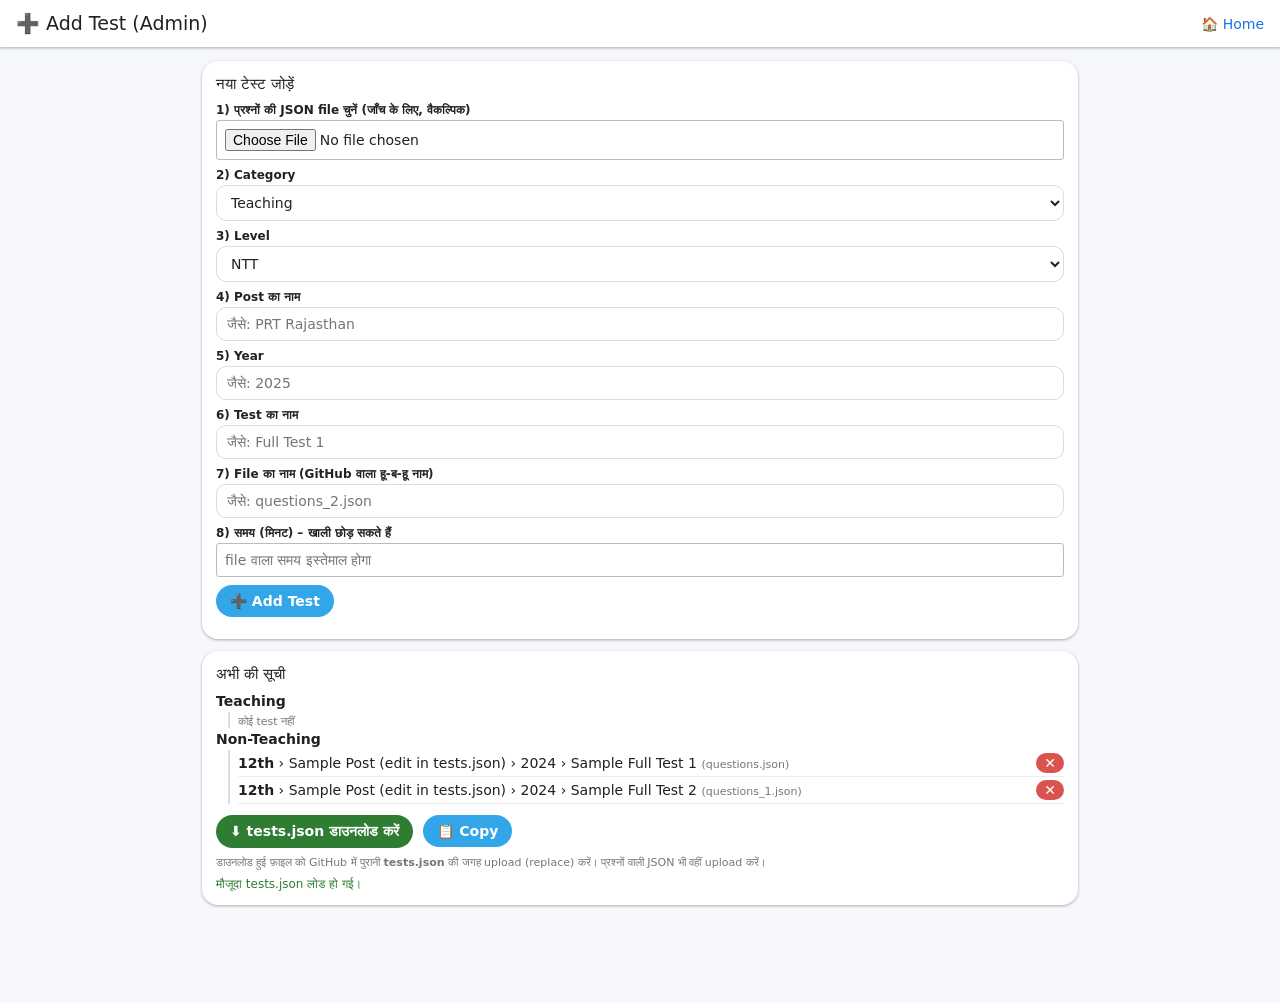
==== admin.html @ f63a6fd6 "Add files via upload" ====
<!DOCTYPE html>
<html lang="en"><head><meta charset="UTF-8"><meta name="viewport" content="width=device-width,initial-scale=1">
<title>Add Test (Admin)</title>
<style>
*{box-sizing:border-box;font-family:Arial,sans-serif;font-size:13px}
body{margin:0;background:#f0f0f0;color:#333}
.top{background:#2b2b2b;color:#fff;padding:10px 15px;display:flex;justify-content:space-between;align-items:center}
.top a{color:#ffcc00;text-decoration:none}
.wrap{max-width:800px;margin:15px auto;padding:0 10px}
.card{background:#fff;border:1px solid #ccc;padding:12px;margin-bottom:12px;border-radius:4px}
h3{margin:0 0 10px;color:#31708f}
label{display:block;margin:8px 0 3px;font-weight:bold;font-size:12px}
input,select{width:100%;padding:8px;border:1px solid #bbb;border-radius:3px;background:#fff}
button{padding:8px 14px;border:0;border-radius:3px;cursor:pointer;font-weight:bold;color:#fff;background:#33a6ea;margin:8px 6px 0 0}
button.g{background:#2e7d32}button.r{background:#d9534f;padding:2px 8px;margin:0}
.msg{margin-top:8px;font-size:12px}
.ok{color:#2e7d32}.er{color:#c00}
.t{margin:3px 0 3px 12px;border-left:2px solid #ddd;padding-left:8px}
.row{display:flex;justify-content:space-between;align-items:center;gap:6px;padding:3px 0}
.mut{color:#777;font-size:11px}
</style><link rel="stylesheet" href="app.css"></head><body>
<div class="top"><b>➕ Add Test (Admin)</b><a href="home.html">🏠 Home</a></div>
<div class="wrap">
  <div class="card">
    <h3>नया टेस्ट जोड़ें</h3>
    <label>1) प्रश्नों की JSON file चुनें (जाँच के लिए, वैकल्पिक)</label>
    <input type="file" id="qf" accept=".json,application/json" onchange="checkFile(this)">
    <div class="msg" id="fmsg"></div>

    <label>2) Category</label>
    <select id="cat" onchange="fillLevels()"><option value="teaching">Teaching</option><option value="nonTeaching">Non-Teaching</option></select>
    <label>3) Level</label>
    <select id="level" onchange="fillPosts()"></select>
    <label>4) Post का नाम</label>
    <input id="post" list="posts" placeholder="जैसे: PRT Rajasthan"><datalist id="posts"></datalist>
    <label>5) Year</label>
    <input id="year" placeholder="जैसे: 2025">
    <label>6) Test का नाम</label>
    <input id="title" placeholder="जैसे: Full Test 1">
    <label>7) File का नाम (GitHub वाला हू-ब-हू नाम)</label>
    <input id="file" placeholder="जैसे: questions_2.json">
    <label>8) समय (मिनट) – खाली छोड़ सकते हैं</label>
    <input id="dur" type="number" min="1" placeholder="file वाला समय इस्तेमाल होगा">
    <button onclick="addTest()">➕ Add Test</button>
    <div class="msg" id="amsg"></div>
  </div>

  <div class="card">
    <h3>अभी की सूची</h3>
    <div id="tree"></div>
    <button class="g" onclick="download()">⬇ tests.json डाउनलोड करें</button>
    <button onclick="copyJson()">📋 Copy</button>
    <div class="msg mut">डाउनलोड हुई फ़ाइल को GitHub में पुरानी <b>tests.json</b> की जगह upload (replace) करें। प्रश्नों वाली JSON भी वहीं upload करें।</div>
    <div class="msg" id="cmsg"></div>
  </div>
</div>
<script>
const $=id=>document.getElementById(id);
const esc=t=>String(t==null?'':t).replace(/&/g,'&amp;').replace(/</g,'&lt;').replace(/>/g,'&gt;').replace(/"/g,'&quot;');
const LEVELS={teaching:['NTT','PRT','TGT','PGT'],nonTeaching:['10th','12th','Graduation Level']};
let CAT={_help:'Structure: category -> level -> post name -> year -> list of tests. Each test = {"title":"...","file":"questions.json"} (optional "duration": minutes). Sectional tests are made automatically from the sections inside each file.',teaching:{NTT:{},PRT:{},TGT:{},PGT:{}},nonTeaching:{'10th':{},'12th':{},'Graduation Level':{}}};

async function fetchJSON(f){
  const names=[...new Set([f,f.charAt(0).toUpperCase()+f.slice(1),f.charAt(0).toLowerCase()+f.slice(1)])];
  let last;
  for(const n of names){try{const r=await fetch(n);if(r.ok)return await r.json();last=new Error('HTTP '+r.status)}catch(e){last=e}}
  throw last;
}
async function init(){
  try{
    const d=await fetchJSON('tests.json');
    if(d&&!d.sections){CAT=d;['teaching','nonTeaching'].forEach(c=>{CAT[c]=CAT[c]||{};LEVELS[c].forEach(l=>CAT[c][l]=CAT[c][l]||{})})}
    $('cmsg').innerHTML='<span class="ok">मौजूदा tests.json लोड हो गई।</span>';
  }catch(e){$('cmsg').innerHTML='<span class="er">tests.json नहीं मिली — नई सूची बनेगी।</span>'}
  fillLevels();drawTree();
}
function fillLevels(){
  const c=$('cat').value;
  $('level').innerHTML=LEVELS[c].map(l=>`<option>${esc(l)}</option>`).join('');
  fillPosts();
}
function fillPosts(){
  const n=(CAT[$('cat').value]||{})[$('level').value]||{};
  $('posts').innerHTML=Object.keys(n).map(p=>`<option value="${esc(p)}">`).join('');
}
function checkFile(inp){
  const f=inp.files[0];if(!f)return;
  const r=new FileReader();
  r.onload=()=>{
    try{
      const d=JSON.parse(r.result);
      const secs=(d.sections||[]).filter(s=>s.questions&&s.questions.length);
      const n=secs.reduce((t,s)=>t+s.questions.length,0);
      if(!secs.length)throw new Error('sections/questions नहीं मिले');
      $('file').value=f.name;
      if(!$('title').value)$('title').value=f.name.replace(/\.json$/i,'');
      $('fmsg').innerHTML=`<span class="ok">✔ सही file: ${secs.length} sections, ${n} प्रश्न, समय ${d.duration||'—'} मिनट</span>`;
    }catch(e){$('fmsg').innerHTML='<span class="er">✖ यह सही questions JSON नहीं है: '+esc(e.message)+'</span>'}
  };
  r.readAsText(f);
}
function addTest(){
  const c=$('cat').value,l=$('level').value,post=$('post').value.trim(),year=$('year').value.trim(),title=$('title').value.trim(),file=$('file').value.trim(),dur=parseInt($('dur').value,10);
  if(!post||!year||!title||!file){$('amsg').innerHTML='<span class="er">Post, Year, Test का नाम और File का नाम भरना ज़रूरी है।</span>';return}
  CAT[c]=CAT[c]||{};CAT[c][l]=CAT[c][l]||{};
  const p=CAT[c][l][post]=CAT[c][l][post]||{};
  const list=p[year]=p[year]||[];
  if(list.some(t=>t.file===file&&t.title===title)){$('amsg').innerHTML='<span class="er">यह test पहले से जुड़ा है।</span>';return}
  const t={title,file};if(dur>0)t.duration=dur;
  list.push(t);
  $('amsg').innerHTML='<span class="ok">✔ जुड़ गया। नीचे से tests.json डाउनलोड करें।</span>';
  $('title').value='';$('file').value='';$('dur').value='';
  drawTree();fillPosts();
}
function del(c,l,p,y,i){
  const list=CAT[c][l][p][y];list.splice(i,1);
  if(!list.length)delete CAT[c][l][p][y];
  if(!Object.keys(CAT[c][l][p]).length)delete CAT[c][l][p];
  drawTree();fillPosts();
}
function drawTree(){
  let h='';
  ['teaching','nonTeaching'].forEach(c=>{
    let inner='';
    LEVELS[c].forEach(l=>{
      const posts=(CAT[c]||{})[l]||{};
      Object.keys(posts).forEach(p=>Object.keys(posts[p]).forEach(y=>posts[p][y].forEach((t,i)=>{
        inner+=`<div class="row"><span><b>${esc(l)}</b> › ${esc(p)} › ${esc(y)} › ${esc(t.title)} <span class="mut">(${esc(t.file)}${t.duration?', '+t.duration+' min':''})</span></span><button class="r" onclick='del(${JSON.stringify(c)},${JSON.stringify(l)},${JSON.stringify(p)},${JSON.stringify(y)},${i})'>✕</button></div>`;
      })));
    });
    h+=`<div><b>${c==='teaching'?'Teaching':'Non-Teaching'}</b><div class="t">${inner||'<span class="mut">कोई test नहीं</span>'}</div></div>`;
  });
  $('tree').innerHTML=h;
}
function jsonText(){return JSON.stringify(CAT,null,2)}
function download(){
  const a=document.createElement('a');
  a.href=URL.createObjectURL(new Blob([jsonText()],{type:'application/json'}));
  a.download='tests.json';document.body.appendChild(a);a.click();a.remove();
}
function copyJson(){
  (navigator.clipboard?navigator.clipboard.writeText(jsonText()):Promise.reject()).then(()=>{$('cmsg').innerHTML='<span class="ok">Copy हो गया।</span>'}).catch(()=>{$('cmsg').innerHTML='<span class="er">Copy नहीं हो पाया — Download इस्तेमाल करें।</span>'});
}
init();
</script>
</body></html>
---- app.css ----
/* Shared Google-style (Material) look for all non-exam pages */
:root{--bl:#1a73e8;--bl2:#e8f0fe;--gr:#188038;--gr2:#e6f4ea;--am:#f9ab00;--am2:#fef7e0;--rd:#d93025;--rd2:#fce8e6;--tx:#202124;--mt:#5f6368;--ln:#dadce0;--bg:#f6f8fc;--sh:0 1px 2px rgba(60,64,67,.25),0 1px 3px 1px rgba(60,64,67,.12)}
*{font-family:'Google Sans',Roboto,'Noto Sans Devanagari',system-ui,Arial,sans-serif;font-size:inherit}
html{font-size:14px}
body{background:var(--bg)!important;color:var(--tx)!important;font-size:14px;padding-bottom:84px}
.top{position:sticky;top:0;z-index:50;background:#fff!important;color:var(--tx)!important;padding:12px 16px!important;box-shadow:var(--sh)}
.top b{font-size:19px;font-weight:500}
.top a{color:var(--bl)!important;font-weight:500;text-decoration:none}
.wrap{max-width:900px;margin:14px auto!important;padding:0 12px!important}
.card{background:#fff!important;border:0!important;border-radius:16px!important;padding:14px!important;box-shadow:var(--sh);margin-bottom:12px}
h2{font-size:18px!important;font-weight:500;color:var(--tx)!important}
h3{color:var(--tx)!important;font-weight:500;font-size:15px}
.tiles{gap:12px!important}
.tile{background:#fff!important;border:0!important;border-radius:20px!important;padding:18px 14px!important;box-shadow:var(--sh)!important;transition:.15s}
.tile:active{transform:scale(.97);background:var(--bl2)!important}
.tile .ic{width:52px;height:52px;border-radius:50%;background:var(--bl2);display:flex!important;align-items:center;justify-content:center;font-size:26px!important;margin:0 auto 10px!important}
.tile b{color:var(--tx)!important;font-size:15px!important;font-weight:500}
.tile.g .ic{background:var(--gr2)}.tile.o .ic{background:var(--am2)}.tile.r .ic{background:var(--rd2)}
.btn,button.btn{border-radius:20px!important;padding:8px 18px!important;font-weight:500!important;background:var(--bl)!important;color:#fff!important;border:0!important;cursor:pointer;text-decoration:none;display:inline-block}
.btn.g{background:var(--gr)!important}.btn.o{background:var(--am)!important;color:#202124!important}.btn.r{background:var(--rd)!important}
.btn.p{background:var(--bl)!important}
select,input[type=text],input[type=search],input:not([type]){border:1px solid var(--ln)!important;border-radius:10px!important;padding:8px 10px!important;background:#fff;color:var(--tx)}
button{border-radius:20px}
th{background:var(--bl2)!important;color:#174ea6;border:0!important;border-bottom:1px solid var(--ln)!important;font-weight:500}
td{border:0!important;border-bottom:1px solid #eee!important}
.k,.chip{background:var(--bl2)!important;border:0!important;border-radius:12px!important}
.bm{border:0!important;background:var(--am2)!important;border-radius:12px!important}
.best{box-shadow:0 0 0 2px var(--am),var(--sh)!important}
.badge{background:var(--am)!important;color:#202124!important}
.crumb a{color:var(--bl)!important;font-weight:500}
.empty{color:var(--mt)!important}
.row{border-bottom:1px solid #eee!important}
details summary{color:var(--bl)!important}
.chipbar{display:flex;gap:8px;overflow-x:auto;padding:4px 2px 10px;scrollbar-width:none}
.chipbar::-webkit-scrollbar{display:none}
.fc{flex:0 0 auto;border:1px solid var(--ln);background:#fff;color:var(--tx);padding:7px 14px;border-radius:18px;cursor:pointer;font-weight:500;white-space:nowrap}
.fc.on{background:var(--bl2);border-color:var(--bl);color:#174ea6}
.bnav{position:fixed;left:0;right:0;bottom:0;z-index:100;background:#fff;border-top:3px solid #1f1f1f;display:flex;justify-content:space-around;align-items:flex-end;padding:8px 2px calc(8px + env(safe-area-inset-bottom,0px))}
.bnav a{flex:1;display:flex;flex-direction:column;align-items:center;gap:4px;text-decoration:none;color:var(--c);font-size:13px;font-weight:700;white-space:nowrap}
.bnav a i{width:60px;height:38px;border-radius:19px;display:flex;align-items:center;justify-content:center}
.bnav a.on i{background:var(--c);width:68px;height:44px;border-radius:22px;box-shadow:0 0 0 3px #fff,0 0 0 6px #1f1f1f;margin-top:-6px;margin-bottom:2px}
.bnav a.on{color:var(--c)}
.bnav svg{width:30px;height:30px;fill:none;stroke:currentColor;stroke-width:2.2;stroke-linecap:round;stroke-linejoin:round}
.bnav a.on svg{stroke:#fff;fill:#fff}
.bnav a.on svg path{stroke-linejoin:round}
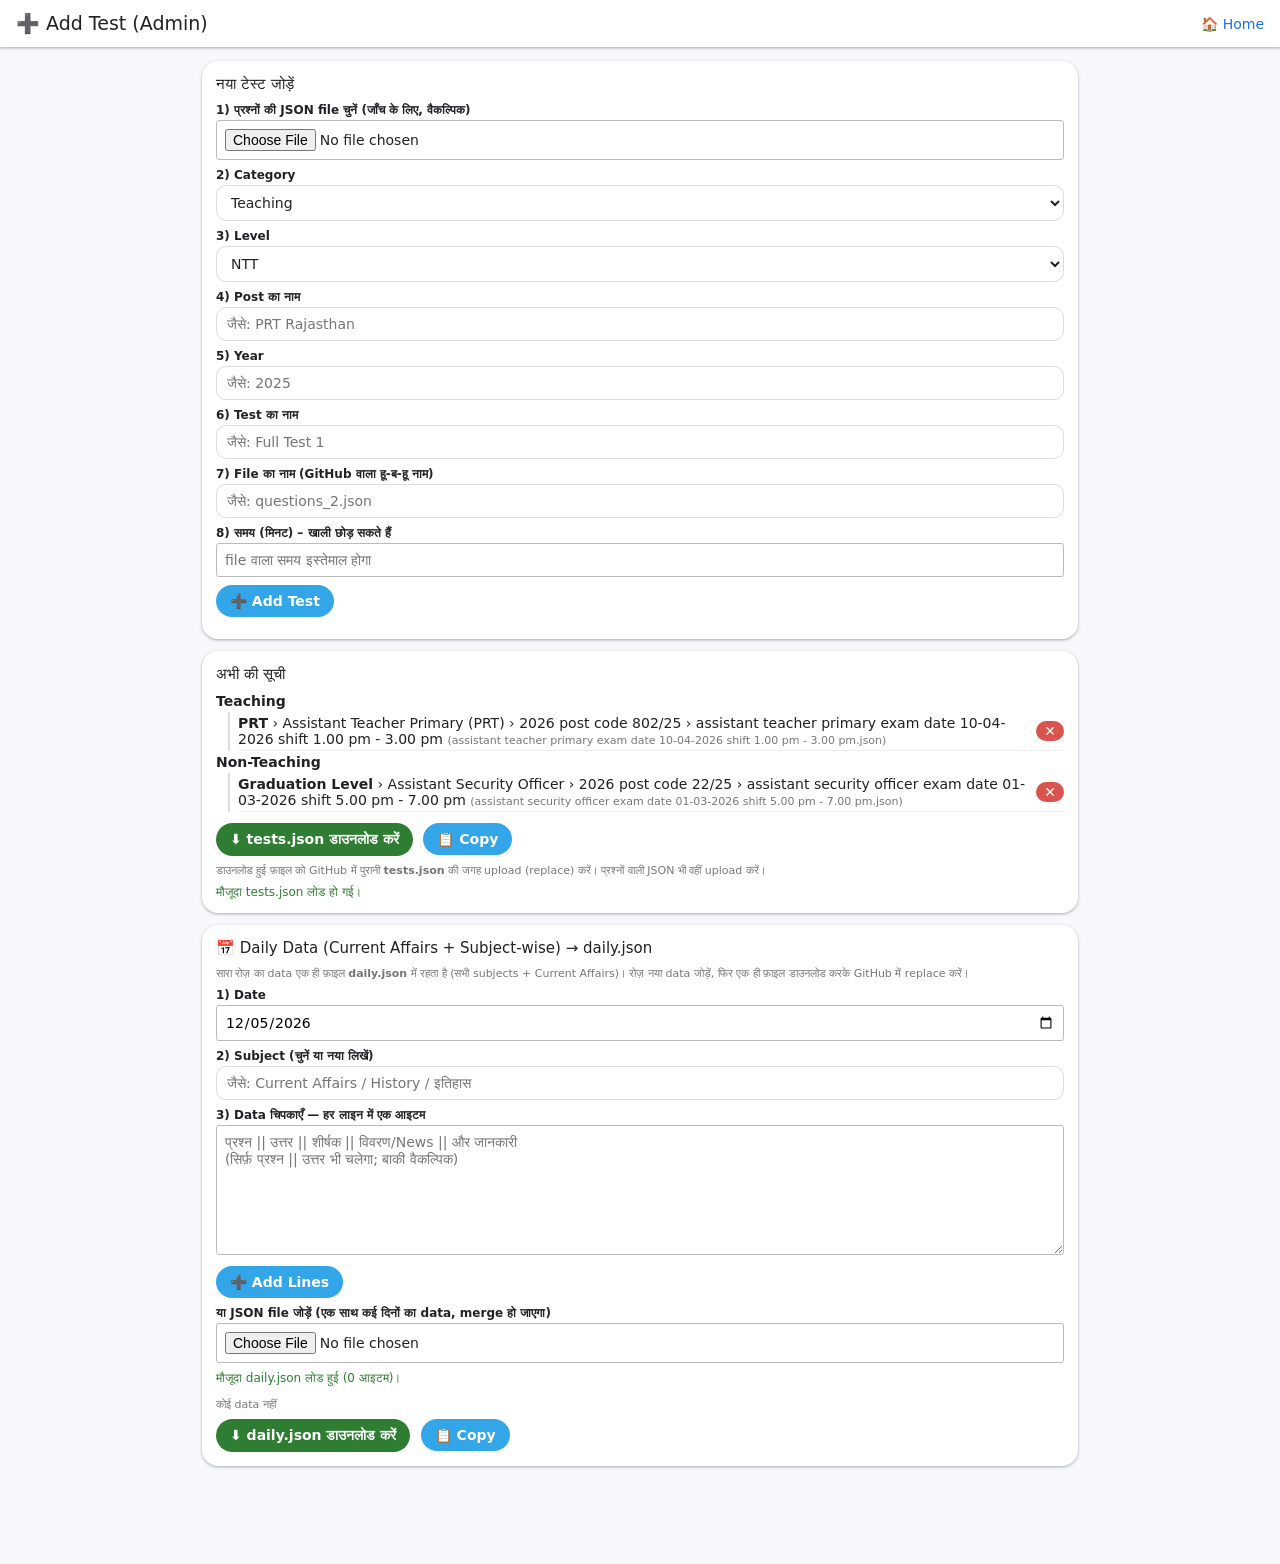
==== commit 76a281a4: "Add files via upload" ====
--- a/admin.html
+++ b/admin.html
@@ -53,6 +53,22 @@
     <div class="msg mut">डाउनलोड हुई फ़ाइल को GitHub में पुरानी <b>tests.json</b> की जगह upload (replace) करें। प्रश्नों वाली JSON भी वहीं upload करें।</div>
     <div class="msg" id="cmsg"></div>
   </div>
+  <div class="card" id="dailyCard">
+    <h3>📅 Daily Data (Current Affairs + Subject-wise) → daily.json</h3>
+    <div class="msg mut" style="margin-top:0">सारा रोज़ का data एक ही फ़ाइल <b>daily.json</b> में रहता है (सभी subjects + Current Affairs)। रोज़ नया data जोड़ें, फिर एक ही फ़ाइल डाउनलोड करके GitHub में replace करें।</div>
+    <label>1) Date</label><input id="dDate" type="date">
+    <label>2) Subject (चुनें या नया लिखें)</label>
+    <input id="dSub" list="dSubs" placeholder="जैसे: Current Affairs / History / इतिहास"><datalist id="dSubs"></datalist>
+    <label>3) Data चिपकाएँ — हर लाइन में एक आइटम</label>
+    <textarea id="dText" rows="7" style="width:100%;padding:8px;border:1px solid #bbb;border-radius:3px" placeholder="प्रश्न || उत्तर || शीर्षक || विवरण/News || और जानकारी&#10;(सिर्फ़ प्रश्न || उत्तर भी चलेगा; बाकी वैकल्पिक)"></textarea>
+    <button onclick="dlAdd()">➕ Add Lines</button>
+    <label>या JSON file जोड़ें (एक साथ कई दिनों का data, merge हो जाएगा)</label>
+    <input type="file" id="dFile" accept=".json,application/json" onchange="dlFile(this)">
+    <div class="msg" id="dMsg"></div>
+    <div id="dTree" style="margin-top:10px"></div>
+    <button class="g" onclick="dlDownload()">⬇ daily.json डाउनलोड करें</button>
+    <button onclick="dlCopy()">📋 Copy</button>
+  </div>
 </div>
 <script>
 const $=id=>document.getElementById(id);
@@ -143,4 +159,55 @@
 }
 init();
 </script>
+
+<script>
+const DL_HI={'Current Affairs':'करंट अफेयर्स','History':'इतिहास','Geography':'भूगोल','Polity':'राजनीति','Economy':'अर्थव्यवस्था','Science':'विज्ञान','Reasoning':'रीज़निंग','Maths':'गणित','English':'अंग्रेज़ी','Hindi':'हिंदी'};
+let DL=[];
+const dlHash=s=>{let h=5381;for(const c of s)h=((h<<5)+h+c.charCodeAt(0))>>>0;return h.toString(36)};
+const dlSubj=v=>{v=v.trim();const k=Object.keys(DL_HI).find(e=>e.toLowerCase()===v.toLowerCase()||DL_HI[e]===v);return k?{subject:k,subjectHi:DL_HI[k]}:{subject:v,subjectHi:v}};
+function dlNorm(n){
+  if(!n||!n.q||!n.a)return null;
+  const s=dlSubj(String(n.subject||'General'));
+  const o={...n,date:String(n.date||'').slice(0,10),subject:s.subject,subjectHi:n.subjectHi||s.subjectHi};
+  o.id=String(n.id||'d'+dlHash(o.date+'|'+o.subject+'|'+o.q)).replace(/[^A-Za-z0-9_-]/g,'');
+  return o;
+}
+function dlMerge(arr){let add=0,dup=0;arr.forEach(x=>{const n=dlNorm(x);if(!n)return;if(DL.some(d=>d.id===n.id)){dup++;return}DL.push(n);add++});return{add,dup}}
+async function dlInit(){
+  $('dDate').value=new Date(Date.now()-new Date().getTimezoneOffset()*60000).toISOString().slice(0,10);
+  $('dSubs').innerHTML=Object.keys(DL_HI).map(k=>`<option value="${k}">`).join('');
+  try{const d=await fetchJSON('daily.json');dlMerge(Array.isArray(d)?d:(d.items||[]));$('dMsg').innerHTML=`<span class="ok">मौजूदा daily.json लोड हुई (${DL.length} आइटम)।</span>`}
+  catch(e){$('dMsg').innerHTML='<span class="er">daily.json नहीं मिली — नई फ़ाइल बनेगी।</span>'}
+  dlDraw();
+}
+function dlAdd(){
+  const date=$('dDate').value,sub=$('dSub').value.trim(),lines=$('dText').value.split('\n').map(l=>l.trim()).filter(Boolean);
+  if(!date||!sub||!lines.length){$('dMsg').innerHTML='<span class="er">Date, Subject और कम से कम एक लाइन ज़रूरी है।</span>';return}
+  const bad=[],arr=[];
+  lines.forEach((l,i)=>{const p=l.split('||').map(x=>x.trim());if(p.length<2||!p[0]||!p[1]){bad.push(i+1);return}
+    arr.push({date,subject:sub,q:p[0],a:p[1],title:p[2]||'',desc:p[3]||'',more:p[4]||''})});
+  const r=dlMerge(arr);
+  $('dMsg').innerHTML=`<span class="ok">✔ ${r.add} जुड़े${r.dup?`, ${r.dup} पहले से थे`:''}.</span>`+(bad.length?` <span class="er">लाइन ${bad.join(', ')} में "प्रश्न || उत्तर" नहीं मिला।</span>`:'');
+  if(r.add)$('dText').value='';dlDraw();
+}
+function dlFile(inp){
+  const f=inp.files[0];if(!f)return;const r=new FileReader();
+  r.onload=()=>{try{const d=JSON.parse(r.result),x=dlMerge(Array.isArray(d)?d:(d.items||d.notes||[]));
+    $('dMsg').innerHTML=`<span class="ok">✔ ${x.add} जुड़े${x.dup?`, ${x.dup} पहले से थे`:''}.</span>`;dlDraw()}
+    catch(e){$('dMsg').innerHTML='<span class="er">✖ सही JSON नहीं: '+esc(e.message)+'</span>'}inp.value=''};
+  r.readAsText(f);
+}
+function dlDel(ids){const s=new Set(ids);DL=DL.filter(d=>!s.has(d.id));dlDraw()}
+function dlDraw(){
+  if(!DL.length){$('dTree').innerHTML='<span class="mut">कोई data नहीं</span>';return}
+  const g={};DL.forEach(d=>{((g[d.date]=g[d.date]||{})[d.subject]=g[d.date][d.subject]||[]).push(d)});
+  $('dTree').innerHTML=Object.keys(g).sort().reverse().map(dt=>`<div><b>📅 ${esc(dt)}</b><div class="t">`+Object.keys(g[dt]).map(sb=>{const a=g[dt][sb];
+    return `<div class="row"><span>${esc(sb)} <span class="mut">(${a.length} आइटम)</span></span><button class="r" onclick='dlDel(${JSON.stringify(a.map(x=>x.id))})'>✕ सब</button></div>`+
+    a.map(x=>`<div class="row mut" style="padding-left:10px"><span>• ${esc((x.title||x.q).slice(0,70))}</span><button class="r" onclick='dlDel(${JSON.stringify([x.id])})'>✕</button></div>`).join('')}).join('')+'</div></div>').join('');
+}
+const dlText=()=>JSON.stringify({_help:'रोज़ का सारा data इसी एक फ़ाइल में। admin.html के Daily Data कार्ड से जोड़ें, डाउनलोड करके replace करें।',items:DL},null,2);
+function dlDownload(){const a=document.createElement('a');a.href=URL.createObjectURL(new Blob([dlText()],{type:'application/json'}));a.download='daily.json';document.body.appendChild(a);a.click();a.remove()}
+function dlCopy(){(navigator.clipboard?navigator.clipboard.writeText(dlText()):Promise.reject()).then(()=>{$('dMsg').innerHTML='<span class="ok">Copy हो गया।</span>'}).catch(()=>{$('dMsg').innerHTML='<span class="er">Copy नहीं हो पाया — Download इस्तेमाल करें।</span>'})}
+dlInit();
+</script>
 </body></html>
